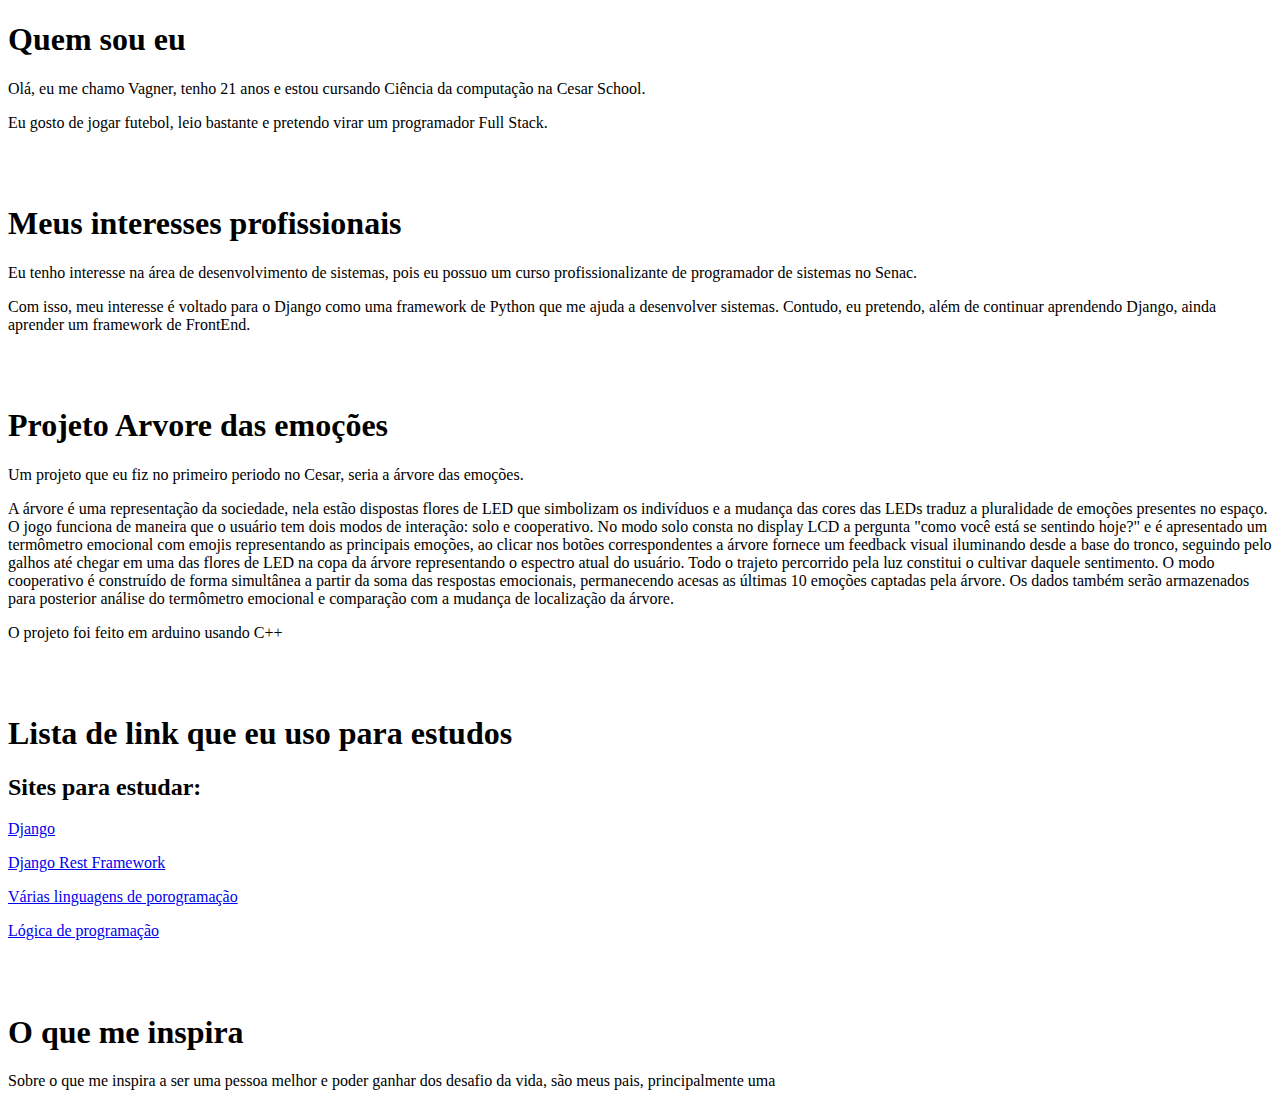
==== index.html @ c19fecb4 "Criado texto do html" ====
<!DOCTYPE html>
<html lang="en">
<head>
    <meta charset="UTF-8">
    <meta name="viewport" content="width=device-width, initial-scale=1.0">
    <title>Minha Biografia</title>
</head>
<body>

    <h1>Quem sou eu</h1>
    <p>Olá, eu me chamo Vagner, tenho 21 anos e estou cursando Ciência da computação na Cesar School. </p>
    <p>Eu gosto de jogar futebol, leio bastante e pretendo virar um programador Full Stack.</p>
    <br> <br>
       

    <h1>Meus interesses profissionais</h1>
        <p>Eu tenho interesse na área de desenvolvimento de sistemas,
             pois eu possuo um curso profissionalizante de programador de sistemas no Senac. </p>
        <p>Com isso, meu interesse é voltado para o Django como uma framework de Python que me ajuda a desenvolver sistemas.
           Contudo, eu pretendo, além de continuar aprendendo Django, ainda aprender um framework de FrontEnd.</p>
<br> <br>


<h1>Projeto Arvore das emoções</h1>
<p>Um projeto que eu fiz no primeiro periodo no Cesar, seria a árvore das emoções.</p>
<p>A árvore é uma representação da sociedade, nela estão dispostas flores de LED que simbolizam os indivíduos e a mudança das cores das LEDs traduz a pluralidade de emoções presentes no espaço. O jogo funciona de maneira que o usuário tem dois modos de interação: solo e cooperativo. No modo solo consta no display LCD a pergunta "como você está se sentindo hoje?" e é apresentado um termômetro emocional com emojis representando as principais emoções, ao clicar nos botões correspondentes a árvore fornece um feedback visual iluminando desde a base do tronco, seguindo pelo galhos até chegar em uma das flores de LED na copa da árvore representando o espectro atual do usuário. Todo o trajeto percorrido pela luz constitui o cultivar daquele sentimento. O modo cooperativo é construído de forma simultânea a partir da soma das respostas emocionais, permanecendo acesas as últimas 10 emoções captadas pela árvore. Os dados também serão armazenados para posterior análise do termômetro emocional e comparação com a mudança de localização da árvore.
</p> <p>O projeto foi feito em arduino usando C++</p>
<br><br>



<h1>Lista de link que eu uso para estudos</h1>
<h2>Sites para estudar:</h2>
<p><a href="https://www.djangoproject.com/" target="_blank">Django</a></p>
<p><a href="https://www.django-rest-framework.org/" target="_blank">Django Rest Framework</a></p>
<p><a href="https://www.w3schools.com/" target="_blank">Várias linguagens de porogramação</a></p>
<p><a href="https://leetcode.com/" target="_blank">Lógica de programação</a></p>
<br><br>

<h1>O que me inspira</h1>

<p>Sobre o que me inspira a ser uma pessoa melhor e poder ganhar dos desafio da vida, são meus pais, principalmente uma </p>





    
</body>
</html>
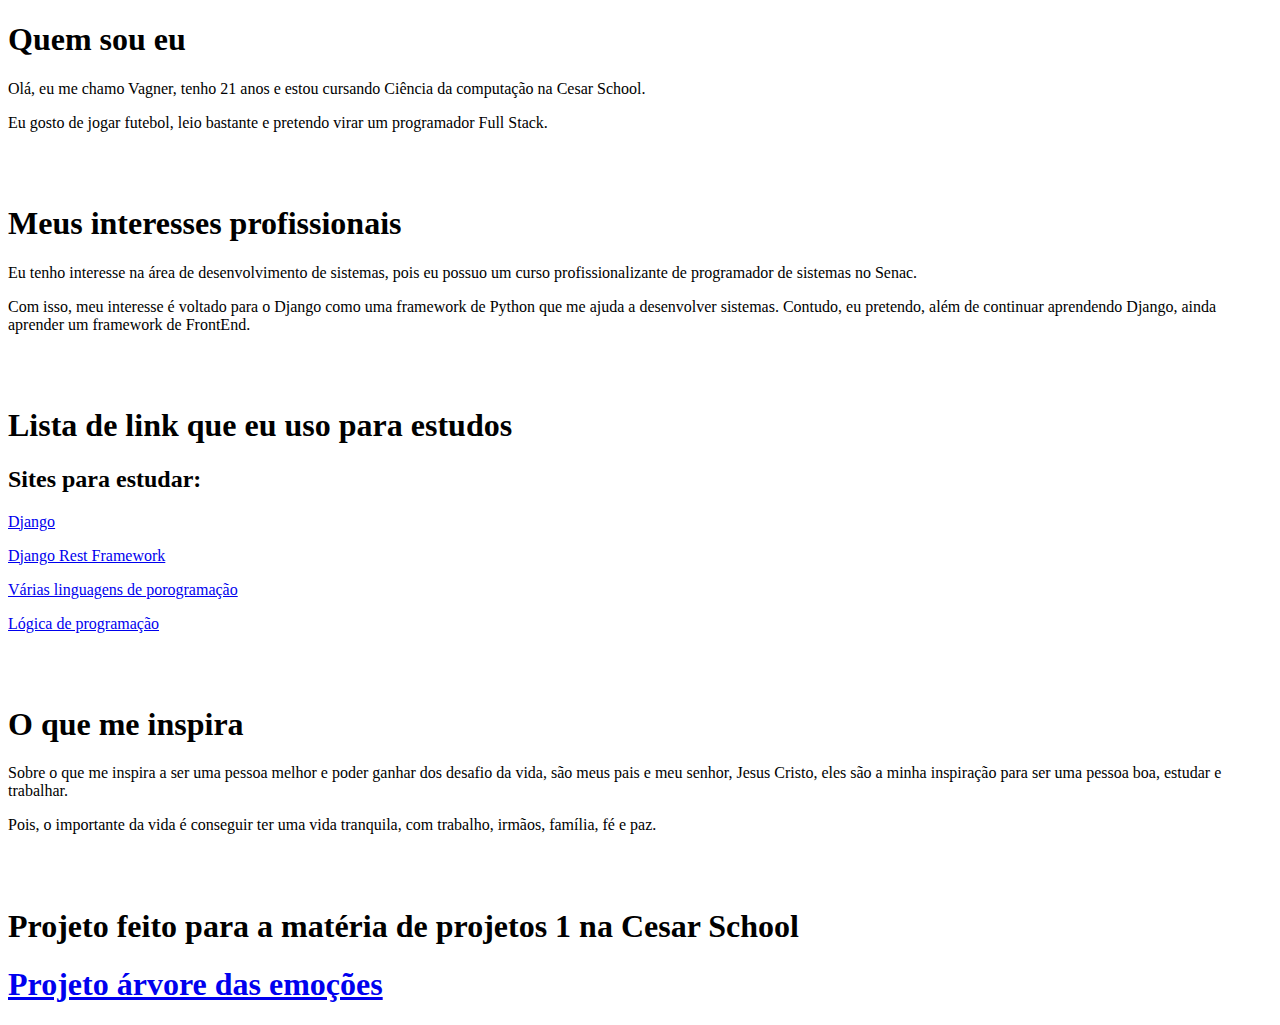
==== commit 52cfdb49: "Finalizando o texto html" ====
--- a/index.html
+++ b/index.html
@@ -21,14 +21,6 @@
 <br> <br>
 
 
-<h1>Projeto Arvore das emoções</h1>
-<p>Um projeto que eu fiz no primeiro periodo no Cesar, seria a árvore das emoções.</p>
-<p>A árvore é uma representação da sociedade, nela estão dispostas flores de LED que simbolizam os indivíduos e a mudança das cores das LEDs traduz a pluralidade de emoções presentes no espaço. O jogo funciona de maneira que o usuário tem dois modos de interação: solo e cooperativo. No modo solo consta no display LCD a pergunta "como você está se sentindo hoje?" e é apresentado um termômetro emocional com emojis representando as principais emoções, ao clicar nos botões correspondentes a árvore fornece um feedback visual iluminando desde a base do tronco, seguindo pelo galhos até chegar em uma das flores de LED na copa da árvore representando o espectro atual do usuário. Todo o trajeto percorrido pela luz constitui o cultivar daquele sentimento. O modo cooperativo é construído de forma simultânea a partir da soma das respostas emocionais, permanecendo acesas as últimas 10 emoções captadas pela árvore. Os dados também serão armazenados para posterior análise do termômetro emocional e comparação com a mudança de localização da árvore.
-</p> <p>O projeto foi feito em arduino usando C++</p>
-<br><br>
-
-
-
 <h1>Lista de link que eu uso para estudos</h1>
 <h2>Sites para estudar:</h2>
 <p><a href="https://www.djangoproject.com/" target="_blank">Django</a></p>
@@ -39,9 +31,12 @@
 
 <h1>O que me inspira</h1>
 
-<p>Sobre o que me inspira a ser uma pessoa melhor e poder ganhar dos desafio da vida, são meus pais, principalmente uma </p>
+<p>Sobre o que me inspira a ser uma pessoa melhor e poder ganhar dos desafio da vida, são meus pais e meu senhor, Jesus Cristo, eles são a minha inspiração para ser uma pessoa boa, estudar e trabalhar. </p>
+<p>Pois, o importante da vida é conseguir ter uma vida tranquila, com trabalho, irmãos, família, fé e paz.</p>
+<br><br>
 
-
+<h1>Projeto feito para a matéria de projetos 1 na Cesar School</h1>
+<h1><a href="projetoArvoreEmocoes.html"> Projeto árvore das emoções</a></h1>
 
 
 
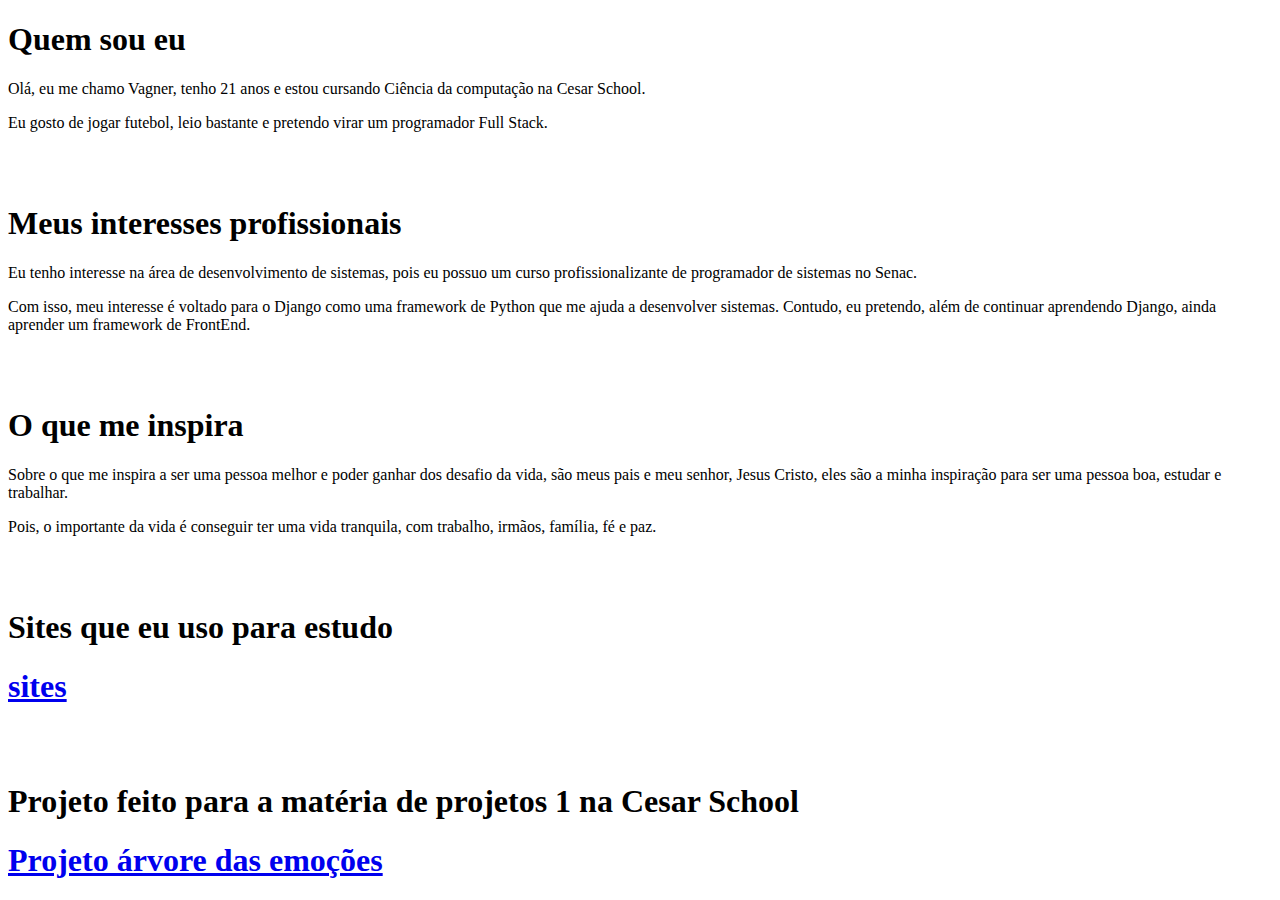
==== commit 8ed28370: "Ajuste html para 3 paginas" ====
--- a/index.html
+++ b/index.html
@@ -21,13 +21,7 @@
 <br> <br>
 
 
-<h1>Lista de link que eu uso para estudos</h1>
-<h2>Sites para estudar:</h2>
-<p><a href="https://www.djangoproject.com/" target="_blank">Django</a></p>
-<p><a href="https://www.django-rest-framework.org/" target="_blank">Django Rest Framework</a></p>
-<p><a href="https://www.w3schools.com/" target="_blank">Várias linguagens de porogramação</a></p>
-<p><a href="https://leetcode.com/" target="_blank">Lógica de programação</a></p>
-<br><br>
+
 
 <h1>O que me inspira</h1>
 
@@ -35,6 +29,10 @@
 <p>Pois, o importante da vida é conseguir ter uma vida tranquila, com trabalho, irmãos, família, fé e paz.</p>
 <br><br>
 
+<h1>Sites que eu uso para estudo</h1>
+<h1><a href="listaLinks.html"> sites</a></h1>
+
+<br><br>
 <h1>Projeto feito para a matéria de projetos 1 na Cesar School</h1>
 <h1><a href="projetoArvoreEmocoes.html"> Projeto árvore das emoções</a></h1>
 
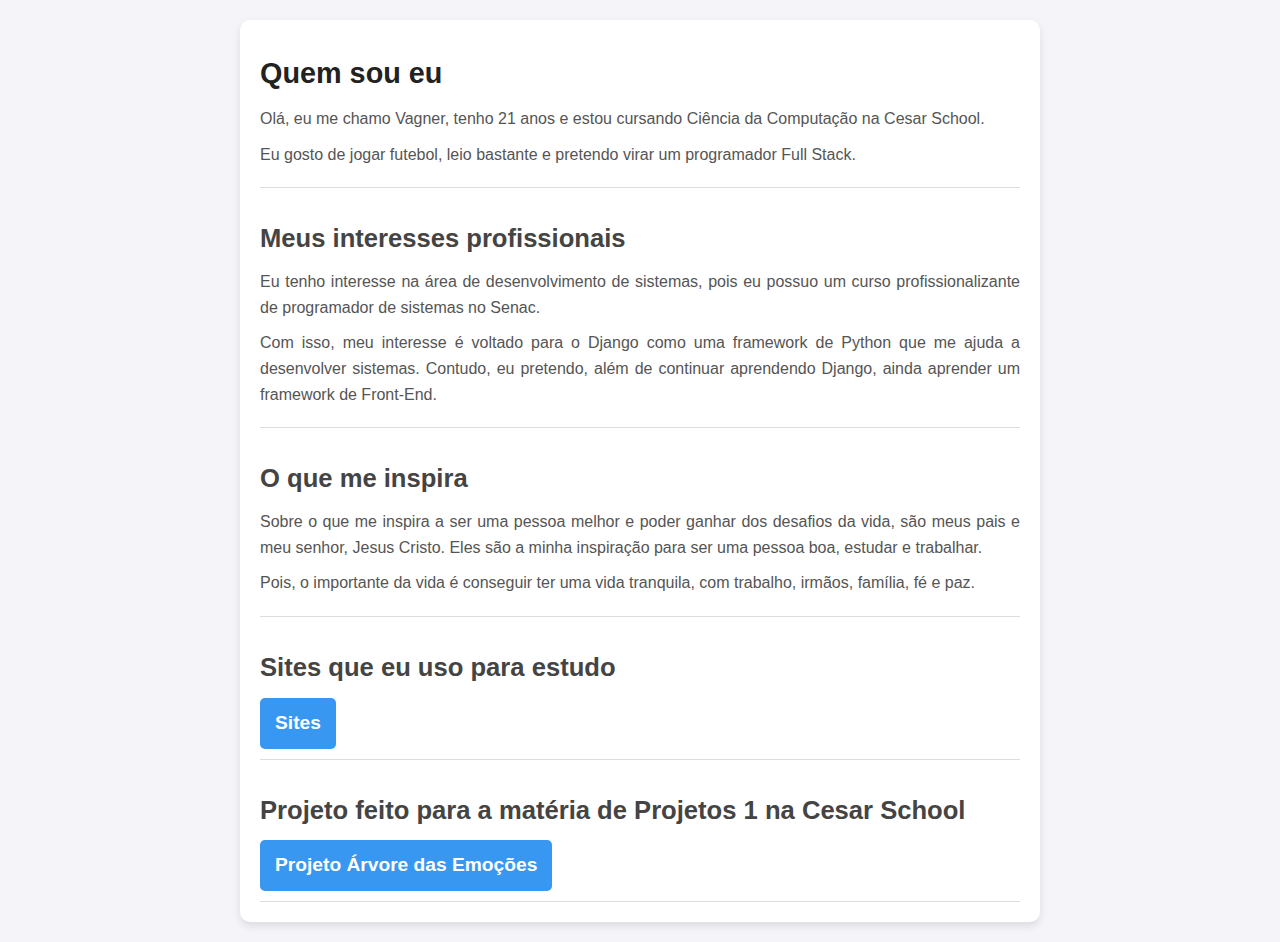
==== commit 1467e835: "feito o css e ajeitado o html" ====
--- a/index.html
+++ b/index.html
@@ -1,43 +1,40 @@
 <!DOCTYPE html>
-<html lang="en">
+<html lang="pt-BR">
 <head>
     <meta charset="UTF-8">
     <meta name="viewport" content="width=device-width, initial-scale=1.0">
     <title>Minha Biografia</title>
+    <link rel="stylesheet" href="index.css">
 </head>
 <body>
+    <div class="container">
+        <header>
+            <h1>Quem sou eu</h1>
+            <p>Olá, eu me chamo Vagner, tenho 21 anos e estou cursando Ciência da Computação na Cesar School.</p>
+            <p>Eu gosto de jogar futebol, leio bastante e pretendo virar um programador Full Stack.</p>
+        </header>
 
-    <h1>Quem sou eu</h1>
-    <p>Olá, eu me chamo Vagner, tenho 21 anos e estou cursando Ciência da computação na Cesar School. </p>
-    <p>Eu gosto de jogar futebol, leio bastante e pretendo virar um programador Full Stack.</p>
-    <br> <br>
-       
+        <section>
+            <h1>Meus interesses profissionais</h1>
+            <p>Eu tenho interesse na área de desenvolvimento de sistemas, pois eu possuo um curso profissionalizante de programador de sistemas no Senac.</p>
+            <p>Com isso, meu interesse é voltado para o Django como uma framework de Python que me ajuda a desenvolver sistemas. Contudo, eu pretendo, além de continuar aprendendo Django, ainda aprender um framework de Front-End.</p>
+        </section>
 
-    <h1>Meus interesses profissionais</h1>
-        <p>Eu tenho interesse na área de desenvolvimento de sistemas,
-             pois eu possuo um curso profissionalizante de programador de sistemas no Senac. </p>
-        <p>Com isso, meu interesse é voltado para o Django como uma framework de Python que me ajuda a desenvolver sistemas.
-           Contudo, eu pretendo, além de continuar aprendendo Django, ainda aprender um framework de FrontEnd.</p>
-<br> <br>
+        <section>
+            <h1>O que me inspira</h1>
+            <p>Sobre o que me inspira a ser uma pessoa melhor e poder ganhar dos desafios da vida, são meus pais e meu senhor, Jesus Cristo. Eles são a minha inspiração para ser uma pessoa boa, estudar e trabalhar.</p>
+            <p>Pois, o importante da vida é conseguir ter uma vida tranquila, com trabalho, irmãos, família, fé e paz.</p>
+        </section>
 
+        <section>
+            <h1>Sites que eu uso para estudo</h1>
+            <h2><a href="listaLinks.html">Sites</a></h2>
+        </section>
 
-
-
-<h1>O que me inspira</h1>
-
-<p>Sobre o que me inspira a ser uma pessoa melhor e poder ganhar dos desafio da vida, são meus pais e meu senhor, Jesus Cristo, eles são a minha inspiração para ser uma pessoa boa, estudar e trabalhar. </p>
-<p>Pois, o importante da vida é conseguir ter uma vida tranquila, com trabalho, irmãos, família, fé e paz.</p>
-<br><br>
-
-<h1>Sites que eu uso para estudo</h1>
-<h1><a href="listaLinks.html"> sites</a></h1>
-
-<br><br>
-<h1>Projeto feito para a matéria de projetos 1 na Cesar School</h1>
-<h1><a href="projetoArvoreEmocoes.html"> Projeto árvore das emoções</a></h1>
-
-
-
-    
+        <section>
+            <h1>Projeto feito para a matéria de Projetos 1 na Cesar School</h1>
+            <h2><a href="projetoArvoreEmocoes.html">Projeto Árvore das Emoções</a></h2>
+        </section>
+    </div>
 </body>
-</html>+</html>
--- a/index.css
+++ b/index.css
@@ -0,0 +1,83 @@
+* {
+    margin: 0;
+    padding: 0;
+    box-sizing: border-box;
+}
+
+body {
+    font-family: Arial, sans-serif;
+    line-height: 1.6;
+    background-color: #f4f4f9;
+    color: #333;
+    display: flex;
+    justify-content: center;
+    align-items: center;
+    min-height: 100vh;
+    padding: 20px;
+}
+
+.container {
+    background-color: #fff;
+    border-radius: 10px;
+    box-shadow: 0 4px 8px rgba(0, 0, 0, 0.1);
+    max-width: 800px;
+    width: 100%;
+    padding: 20px;
+    display: flex;
+    flex-direction: column;
+    gap: 20px;
+}
+
+header, section {
+    padding: 10px 0;
+    border-bottom: 1px solid #ddd; 
+}
+
+header h1 {
+    font-size: 1.8rem;
+    margin-bottom: 10px;
+    color: #222; 
+}
+
+section h1 {
+    font-size: 1.6rem;
+    margin-bottom: 10px;
+    color: #444; 
+}
+
+section h2 {
+    font-size: 1.4rem;
+    color: #555;
+    margin-top: 10px;
+}
+
+p {
+    font-size: 1rem;
+    color: #555;
+    margin-bottom: 10px;
+    text-align: justify; 
+}
+
+a {
+    color: #3897f0; 
+    text-decoration: none;
+    font-weight: bold;
+}
+
+a:hover {
+    text-decoration: underline;
+}
+
+h2 a {
+    font-size: 1.2rem;
+    display: inline-block;
+    padding: 10px 15px;
+    background-color: #3897f0;
+    color: white;
+    border-radius: 5px;
+    transition: background-color 0.3s ease;
+}
+
+h2 a:hover {
+    background-color: #3178c6; 
+}
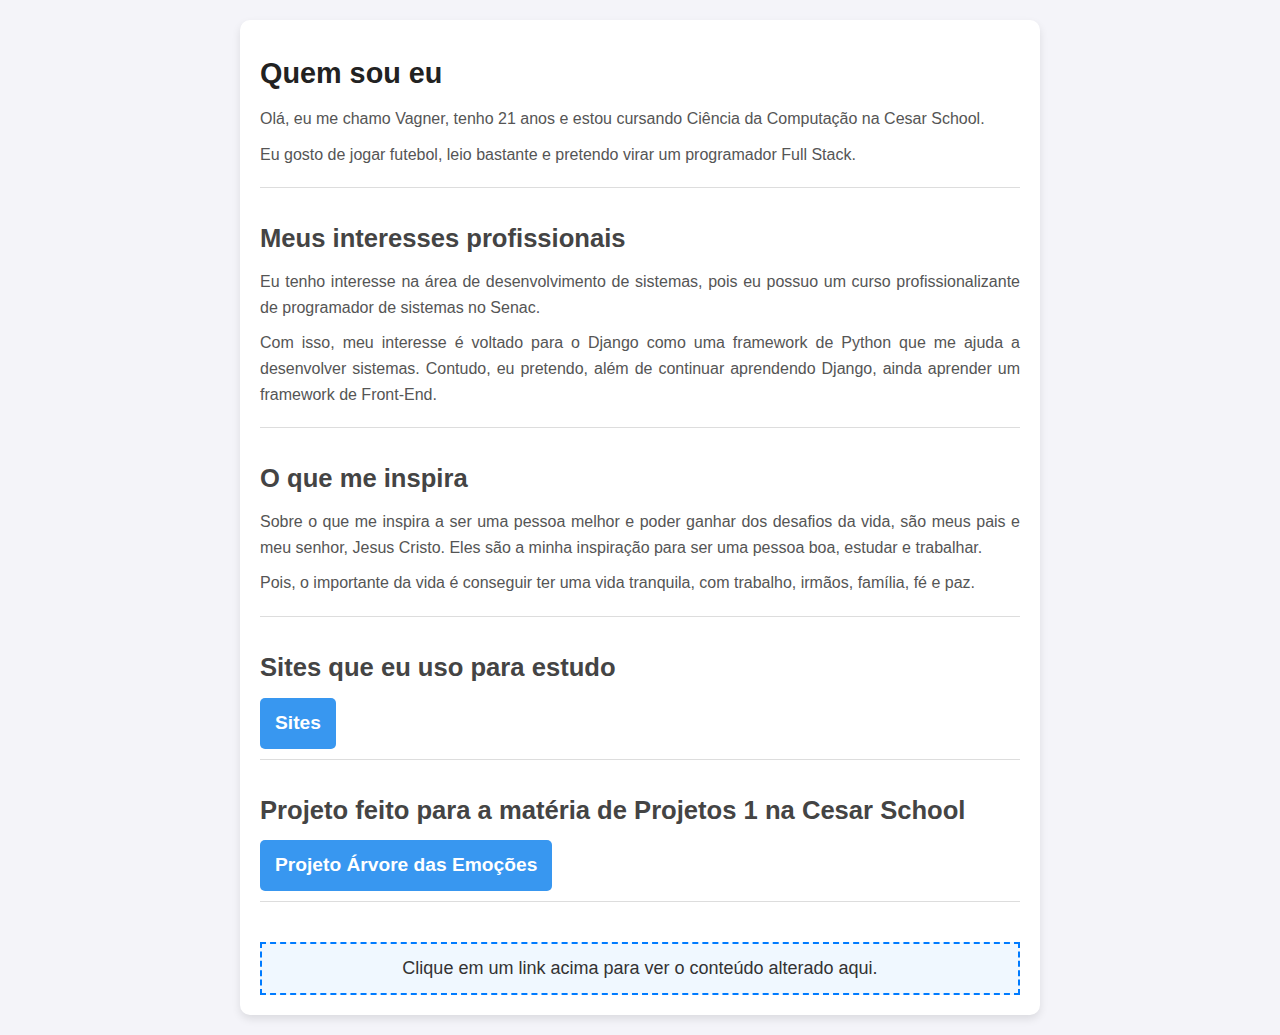
==== commit 3af3b714: "mudei js" ====
--- a/index.html
+++ b/index.html
@@ -28,13 +28,33 @@
 
         <section>
             <h1>Sites que eu uso para estudo</h1>
-            <h2><a href="listaLinks.html">Sites</a></h2>
+            <h2><a href="javascript:void(0);" onclick="redirectToPage('listaLinks.html')">Sites</a></h2>
         </section>
 
         <section>
             <h1>Projeto feito para a matéria de Projetos 1 na Cesar School</h1>
-            <h2><a href="projetoArvoreEmocoes.html">Projeto Árvore das Emoções</a></h2>
+            <h2><a href="javascript:void(0);" onclick="redirectToPage('projetoArvoreEmocoes.html')">Projeto Árvore das Emoções</a></h2>
         </section>
+
+        <!-- Área para exibir o conteúdo alterado -->
+        <div class="dynamic-content" id="content-area">
+            Clique em um link acima para ver o conteúdo alterado aqui.
+        </div>
     </div>
+    <script>
+        // Função para adicionar a animação de fade-out e redirecionar
+        function redirectToPage(url) {
+            // Referência ao elemento de conteúdo
+            const contentArea = document.getElementById('content-area');
+
+            // Adiciona a classe fade-out para ocultar o conteúdo
+            contentArea.classList.add('fade-out');
+
+            // Após a animação de fade-out, redireciona para a nova página
+            setTimeout(function() {
+                window.location.href = url; // Redireciona para a URL especificada
+            }, 500); // Atraso de 500ms para dar tempo do fade-out acontecer
+        }
+    </script>
 </body>
 </html>
--- a/index.css
+++ b/index.css
@@ -67,6 +67,19 @@
 a:hover {
     text-decoration: underline;
 }
+.dynamic-content {
+    margin-top: 20px;
+    padding: 10px;
+    border: 2px dashed #007BFF;
+    background-color: #f0f8ff;
+    font-size: 18px;
+    text-align: center;
+    transition: opacity 0.5s ease;
+}
+
+/* Estilo para a animação de fade-out */
+.fade-out {
+    opacity: 0;}
 
 h2 a {
     font-size: 1.2rem;
